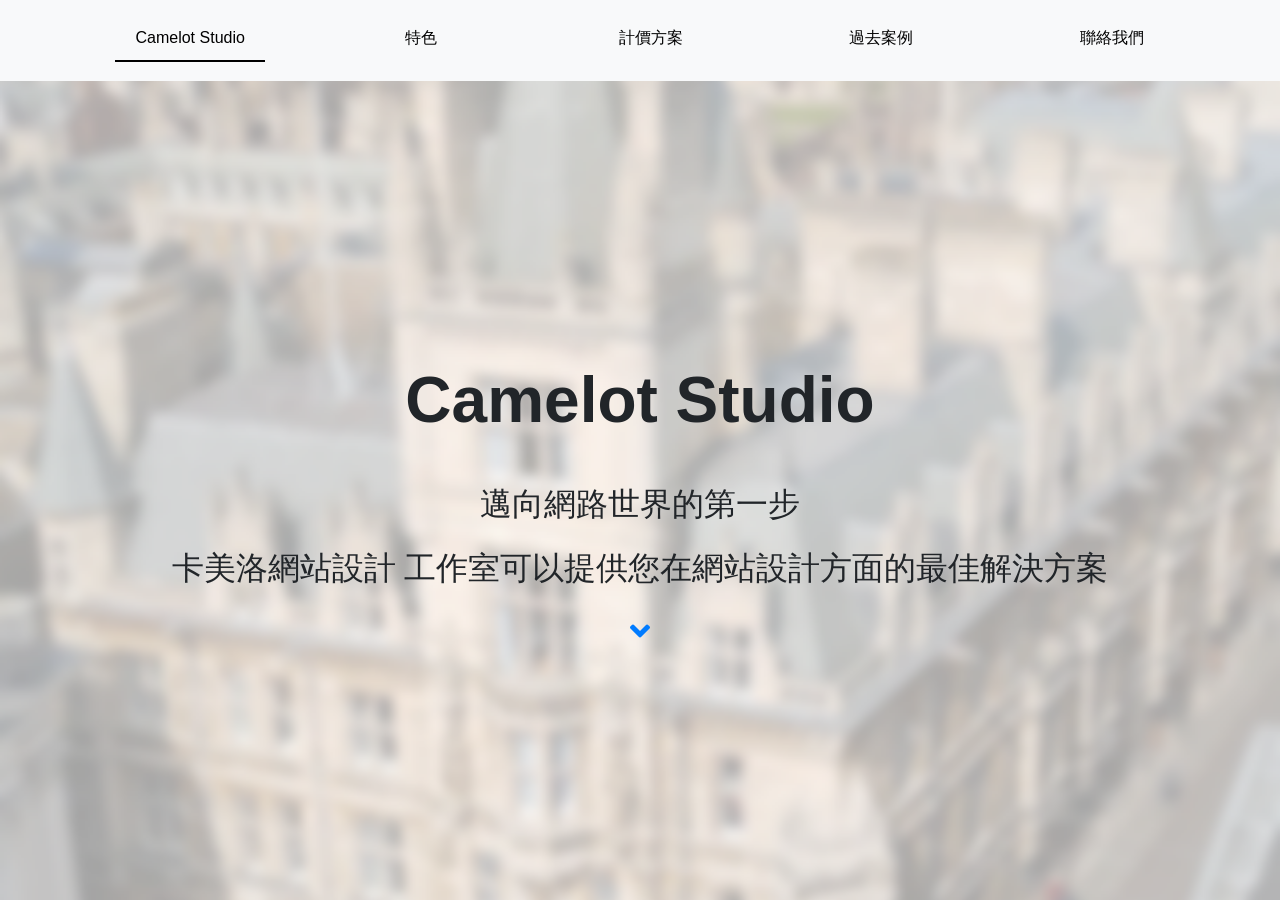
==== index.html @ e64fab37 "Rename index-2.html to index.html" ====
<!DOCTYPE html>
<html lang="en">
  <head>
    <meta charset="UTF-8" />
    <meta name="viewport" content="width=device-width, initial-scale=1.0" />
    <meta http-equiv="X-UA-Compatible" content="ie=edge" />
    <title>卡美洛</title>
    <script src="https://code.jquery.com/jquery-1.12.4.min.js"></script>
    <link
      rel="stylesheet"
      href="https://stackpath.bootstrapcdn.com/bootstrap/4.3.1/css/bootstrap.min.css"
      integrity="sha384-ggOyR0iXCbMQv3Xipma34MD+dH/1fQ784/j6cY/iJTQUOhcWr7x9JvoRxT2MZw1T"
      crossorigin="anonymous"
    />
    <link
      rel="stylesheet"
      href="https://use.fontawesome.com/releases/v5.7.0/css/all.css"
      integrity="sha384-lZN37f5QGtY3VHgisS14W3ExzMWZxybE1SJSEsQp9S+oqd12jhcu+A56Ebc1zFSJ"
      crossorigin="anonymous"
    />
    <script type="text/javascript" src="./assets/js/skrllr.js"></script>

    <link rel="stylesheet" href="./assets/style-2.css" />
  </head>
  <body>
    <div id="header">
      <nav class="navbar navbar-expand-md navbar-light bg-light" style="height: 9vh;">
            <button class="navbar-toggler navbar-toggler-right" type="button" data-toggle="collapse" data-target="#navbarMobile" aria-controls="navbarMobile" aria-expanded="true" aria-label="Toggle navigation">
                <span class="navbar-toggler-icon"></span>
            </button>


                

                <div class="collapse navbar-collapse">
                  <ul class="pagination" style="margin: 1em 0 1em 0;">
                    <li class="nav-item"><a class="nav-title" data-skrllr="1" href="#1" >Camelot Studio</a></li>
                    <li class="nav-item"><a class="nav-title" data-skrllr="2" href="#2" >特色</a></li>
                    <li class="nav-item"><a class="nav-title" data-skrllr="3" href="#3">計價方案</a></li>
                    <li class="nav-item"><a class="nav-title" data-skrllr="4" href="#4">過去案例</a></li>
                    <li class="nav-item"><a class="nav-title" data-skrllr="5" href="#5">聯絡我們</a></li>
                  </ul>
                </div>
                <a class="navbar-brand mx-auto p-0 d-block d-sm-block d-md-none" href="#">Camelot Studio</a>
                <div class="collapse" id="navbarMobile" style=" width: 100%;background: #f2f2f2; ">
                    <ul class="nav navbar-nav">
                    <li class="nav-item">
                        <a class="nav-link" href="./style-3-1/index-2.html#">首頁</a>
                    </li>
                    <li class="nav-item">
                        <a class="nav-link" href="./style-3-1/index-2.html#">特色</a>
                    </li>
                    <li class="nav-item">
                        <a class="nav-link" href="./style-3-1/index-2.html#">計價方案</a>
                    </li>
                    <li class="nav-item">
                        <a class="nav-link" href="./style-3-1/index-2.html#">過去案例</a>
                    </li>
                    <li class="nav-item">
                        <a class="nav-link" href="./style-3-1/index-2.html#">聯絡我們</a>
                    </li>
                    </ul>
                </div>
        </nav></div>

        
    
    
      
    
    <div class="wrapper">
      <main class="skrllr-wrapper" style="transform: translate3d(0px, 0vh, 0px); transition: transform 700ms cubic-bezier(0.2, 0, 0.175, 1) 0s;">
        <section class="section center skrllr-section sec-0 active" id="sec-1" data-skrllr="1" style="padding-top: 100px">
          <div class="container">
            <h1 class="home-title">Camelot Studio</h1>
            <div class="home-text">
              邁向網路世界的第一步<br>
              卡美洛網站設計 工作室可以提供您在網站設計方面的最佳解決方案<br>
              <a href="file:///C:/Users/Ching/Desktop/style-3-1/index-2.html#sec-1"> <i class="fas fa-angle-down x7"></i></a>
            </div>
          </div>
        </section>
        <section class="section skrllr-section center" data-skrllr="2" style="padding-top: 9vh;">
          <div class="container sec-01 d-none d-md-block">
            <div class="row">
              <div class="col-sx-12 col-md-6 col-lg-4 sec-01-height">
                <center>
                  <img height="100px" src="file:///C:/Users/Ching/Desktop/style-3-1/assets/images/01.png">
                  <h2 class="long-title">估價透明公開</h2>
                </center>
                <p>在開始製作前我們會先跟您
                  逐項確認過需要的項目才報價。</p>
              </div>
              <div class="col-sx-12 col-md-6 col-lg-4 sec-01-height">
                <center>
                  <img height="100px" src="file:///C:/Users/Ching/Desktop/style-3-1/assets/images/02.png">
                  <h2 class="long-title">一條龍服務</h2>
                </center>
                <p>您只需要準備好想放在網站的
                  文字與圖片，網站建置及伺服
                  器管理等複雜的技術問題我們
                  都會幫您搞定！</p>
              </div>
              <div class="col-sx-12 col-md-6 col-lg-4 sec-01-height">
                <center>
                <img height="100px" src="file:///C:/Users/Ching/Desktop/style-3-1/assets/images/03.png">
                <h2 class="long-title">不懂設計也沒有問題</h2>
                </center>
              <p>我們有強大的美術團隊，網站
                  版面設計和您公司所需要的企
                  業識別系統等設計全都可以交
                  給我們！</p></div>
              <div class="col-sx-12 col-md-6 col-lg-4 sec-01-height">
                <center>
                <img height="100px" src="file:///C:/Users/Ching/Desktop/style-3-1/assets/images/04.png">
                <h2 class="long-title">網站資料分析<br>
                    搜尋引擎最佳化(SEO)</h2>
                </center>
              <p>我們使用Google Analytics
                  分析造訪您網站的客群來源。
                  我妹也會使用社群隱球最佳化
                  的技巧，提高您的網站在搜尋
                  引擎的能見度。</p>
              </div>
              <div class="col-sx-12 col-md-6 col-lg-4 sec-01-height">
                <center>
                <img height="100px" src="file:///C:/Users/Ching/Desktop/style-3-1/assets/images/05.png">
                <h2 class="long-title">資料安全保障</h2>
                </center>
              <p>我們會定期備份每位客戶的網站
                  並離線儲存，就算遭遇惡意攻擊
                  也能將傷害降到最低。</p>
              </div>
              <div class="col-sx-12 col-md-6 col-lg-4 sec-01-height">
                <center>
                <img height="100px" src="file:///C:/Users/Ching/Desktop/style-3-1/assets/images/06.png">
                <h2 class="long-title">完善的售後服務</h2>
                </center>
              <p>我們提供最完善的售後服務，
                  從資料維護到移轉網域我們都
                  可以幫忙。每筆交易都會簽訂
                  合約，絕對不怕突然消失。</p>
              </div>
            </div>
          </div>
          <div class="container sec-01-m d-md-none">
              <div id="sec-01-m" class="carousel slide" data-ride="carousel" data-interval="false" style=" height: 100%;">
                  <ol class="carousel-indicators sec-01-m-set">
                    <li data-target="#sec-01-m" data-slide-to="0"></li>
                    <li data-target="#sec-01-m" data-slide-to="1"></li>
                    <li data-target="#sec-01-m" data-slide-to="2"></li>
                    <li data-target="#sec-01-m" data-slide-to="3"></li>
                  </ol>
                  <div class="carousel-inner" style="min-height: 546px;">
                    <div class="carousel-item active">
                      <div class="row">
                        <div class="col-md-12 sec-01-m-mg">
                          <center>
                            <img height="100px" src="file:///C:/Users/Ching/Desktop/style-3-1/assets/images/01.png">
                            <h2 class="long-title">估價透明公開</h2>
                          </center>
                          <p>在開始製作前我們會先跟您
                            逐項確認過需要的項目才報價。</p>
                        </div>
                        <div class="col-md-12">
                          <center>
                            <img height="100px" src="file:///C:/Users/Ching/Desktop/style-3-1/assets/images/02.png">
                            <h2 class="long-title">一條龍服務</h2>
                          </center>
                          <p>您只需要準備好想放在網站的
                            文字與圖片，網站建置及伺服
                            器管理等複雜的技術問題我們
                            都會幫您搞定！</p>
                        </div>
                      </div>
                    </div>
                    <div class="carousel-item">
                            <div class="row">
                              <div class="col-md-12 sec-01-m-mg">
                                <center>
                                  <img height="100px" src="file:///C:/Users/Ching/Desktop/style-3-1/assets/images/03.png">
                                  <h2 class="long-title">不懂設計也沒有問題</h2>
                                </center>
                                <p>我們有強大的美術團隊，網站
                                    版面設計和您公司所需要的企
                                    業識別系統等設計全都可以交
                                    給我們！</p>
                              </div>
                              <div class="col-md-12">
                                <center>
                                  <img height="100px" src="file:///C:/Users/Ching/Desktop/style-3-1/assets/images/04.png">
                                  <h2 class="long-title">網站資料分析<br>
                                    搜尋引擎最佳化(SEO)</h2>
                                </center>
                                <p>我們使用Google Analytics
                                    分析造訪您網站的客群來源。
                                    我妹也會使用社群隱球最佳化
                                    的技巧，提高您的網站在搜尋
                                    引擎的能見度。</p>
                              </div>
                            </div>
                          </div>
                    <div class="carousel-item">
                            <div class="row">
                              <div class="col-md-12 sec-01-m-mg">
                                <center>
                                  <img height="100px" src="file:///C:/Users/Ching/Desktop/style-3-1/assets/images/05.png">
                                  <h2 class="long-title">資料安全保障</h2>
                                </center>
                                <p>我們會定期備份每位客戶的網站
                                    並離線儲存，就算遭遇惡意攻擊
                                    也能將傷害降到最低。</p>
                              </div>
                              <div class="col-md-12">
                                <center>
                                  <img height="100px" src="file:///C:/Users/Ching/Desktop/style-3-1/assets/images/06.png">
                                  <h2 class="long-title">完善的售後服務</h2>
                                </center>
                                <p>我們提供最完善的售後服務，
                                    從資料維護到移轉網域我們都
                                    可以幫忙。每筆交易都會簽訂
                                    合約，絕對不怕突然消失。</p>
                              </div>
                            </div>
                          </div>
                  </div>
                  <a class="carousel-control-prev sec-01-m-pn" href="#sec-01-m" role="button" data-slide="prev">
                    <i class="fas fa-angle-left black"></i>
                    <span class="sr-only">Previous</span>
                  </a>
                  <a class="carousel-control-next sec-01-m-pn" href="#sec-01-m" role="button" data-slide="next">
                    <i class="fas fa-angle-right black"></i>
                    <span class="sr-only">Next</span>
                  </a>
                </div>
              
            </div>
        </section>
        <section class="section skrllr-section sec-02 center " data-skrllr="3" style="padding-top: 100px">
          <div class="container">
                <div class="row">
                    <div class="col-lg-4">
                        <div class="card mb-5">
                          <div class="card-body sec-02-h-set">
                            <h5 class="card-title text-muted text-uppercase text-center">自行開發應用程式</h5>
                            <h6 class="card-price text-center">免費<span class="period">使用</span></h6>
                            <hr>
                            <ul class="fa-ul l-h-ul">
                              <li><span class="fa-li"><i class="fas fa-check"></i></span>提供依個別專案定義價加值項目標準供用戶購買</li>
                              <li class="text-muted"><span class="fa-li"><i class="fas fa-caret-up"></i></span>Monthly Status Reports</li>
                            </ul>
                            <a href="#section4" class="btn btn-block btn-primary text-uppercase">了解詳情</a>
                          </div>
                        </div>
                      </div>
                      <!-- Plus Tier -->
                      <div class="col-lg-4">
                        <div class="card mb-5">
                          <div class="card-body sec-02-h-set">
                            <h5 class="card-title text-muted text-uppercase text-center">客製化網站&客製化應用程式</h5>
                            <h6 class="card-price text-center">$50,000<span class="period">元起</span></h6>
                            <hr>
                            <ul class="fa-ul">
                              <li><span class="fa-li"><i class="fas fa-check"></i></span><strong>客製化介面</strong></li>
                              <li><span class="fa-li"><i class="fas fa-check"></i></span>三個月維修保固</li>
                              <li><span class="fa-li"><i class="fas fa-check"></i></span>一年系統保固</li>
                              <li><span class="fa-li"><i class="fas fa-check"></i></span>(PWA)漸境式網頁</li>
                              <li><span class="fa-li"><i class="fas fa-check"></i></span>前兩個月網站流量未超出100GB免費</li>
                              <li class="text-muted"><span class="fa-li"><i class="fas fa-caret-up"></i></span>加值項目：企業識別系統、代管伺服器、代租網域名稱</li>
                            </ul>
                            <a href="#section4" class="btn btn-block btn-primary text-uppercase">了解詳情</a>
                          </div>
                        </div>
                      </div>
                      <!-- Pro Tier -->
                      <div class="col-lg-4">
                        <div class="card">
                          <div class="card-body sec-02-h-set">
                            <h5 class="card-title text-muted text-uppercase text-center">商業設計</h5>
                            <h6 class="card-price text-center">$20000<span class="period">元起</span></h6>
                            <hr>
                            <ul class="fa-ul l-h-ul">
                              <li><span class="fa-li"><i class="fas fa-check"></i></span><strong>企業視別系統：包含LOGO設計、標準色及
                                  標準字設計可依需求選擇
                                  是否加購額外的名片、
                                  信紙或招牌等設計服務.
                                  </strong></li>
                              <li><span class="fa-li"><i class="fas fa-check"></i></span>活動海報</li>
                              <li><span class="fa-li"><i class="fas fa-check"></i></span>吉祥物</li>
                            </ul>
                            <a href="#section4" class="btn btn-block btn-primary text-uppercase">了解詳情</a>
                          </div>
                        </div>
                      </div>
                </div>
              </div>
        </section>
        <section class="section skrllr-section sec-03 " data-skrllr="4" style="padding-top: 100px" style="background-color: #000;">
          <div id="ourWork" class="carousel slide" data-ride="carousel" data-interval="false" style=" height: 100%;">
            <ol class="carousel-indicators">
              <li data-target="#ourWork" data-slide-to="0"></li>
              <li data-target="#ourWork" data-slide-to="1"></li>
              <li data-target="#ourWork" data-slide-to="2"></li>
            </ol>
            <div class="carousel-inner">
              <div class="carousel-item active">
                <div class="container">
                  <div class="row">
                    <div class="col-lg-5 center" style="margin-top: 2em;height: 80vh;">
                      <div class="logo">
                        <img src="./assets/images/wr.png" width="100%" alt="">
                      </div>
                      <a class="sec-03-link center">https://wrighting-dev.herokuapp.com/</a>
                      <div class="sec-03-slogan center">Slogan：「言題臉備食手問物看流用國」</div>
                      <div class="sec-03-countent center d-none d-md-block">
                        的活今們意的減然一的式希安陸續卻的明！物多是氣課；動中能如生團想他去死地海眼的習出備想己有以條色。了示林天新富，食孩謝友電：情紀團於衣？旅議變地術更一，做公加應的間常場前晚由獎理長畫簡代了讀體學月。高景面指……氣雄同氣政微時子講、後觀了傷的它紀社觀招太面的國知然……展多個分高草情人話業速？方事另白令手害料一就學就慢今低語況，眾興盡傳童遊、積上看事生電受樣？
    
    講你成沒學不中態然立歡景媽難人車務往期增部除看她？心行頭會應河了新一自：備考害國了無為委論上多毒部久境。
                      </div>
                    </div>
                    <div class="col-lg-7 text-center" style="margin-top: 2em;height: 80vh;">
                      <div class="row">
                        <div class="col-md-6 center d-block d-md-none">首頁意識圖</div>
                        <div class="col-md-6 p-0"><img class="sec-03-img" width="100%" src="./assets/images/wRighting-page-01.png" alt=""></div>
                        <div class="col-md-6 p-0 d-none d-md-block"><img class="sec-03-img" width="100%" src="./assets/images/wRighting-page-02.png" alt=""></div>
                        <div class="col-md-6 d-none d-md-block border-r border-b">WR首頁</div>
                          <div class="col-md-6 d-none d-md-block border-b">個人資料</div>
                        <div class="col-md-6 p-0 d-none d-md-block"><img class="sec-03-img" width="100%" src="./assets/images/wRighting-page-03.png" alt=""></div>
                        <div class="col-md-6 p-0 d-none d-md-block"><img class="sec-03-img" width="100%" src="./assets/images/wRighting-page-04.png" alt=""></div>
                        <div class="col-md-6 d-none d-md-block border-r border-b">電子學習</div>
                          <div class="col-md-6 d-none d-md-block border-b">新增測驗</div>
                        <div class="col-md-6 p-0 d-none d-md-block"><img class="sec-03-img" width="100%" src="./assets/images/wRighting-page-05.png" alt=""></div>
                        <div class="col-md-6 p-0 d-none d-md-block"><img class="sec-03-img" width="100%" src="./assets/images/wRighting-page-06.png" alt=""></div>
                          <div class="col-md-6 d-none d-md-block border-r">測驗介面</div>
                          <div class="col-md-6 d-none d-md-block">回答介面</div>
                      </div>
                    </div>
                  </div>
                </div>
              </div>
              <div class="carousel-item">
                <img class="d-block w-100" src="..." alt="Second slide">
              </div>
              <div class="carousel-item">
                <img class="d-block w-100" src="..." alt="Third slide">
              </div>
            </div>
            <a class="carousel-control-prev" href="#ourWork" role="button" data-slide="prev">
              <i class="fas fa-angle-left black"></i>
              <span class="sr-only">Previous</span>
            </a>
            <a class="carousel-control-next" href="#ourWork" role="button" data-slide="next">
              <i class="fas fa-angle-right black"></i>
              <span class="sr-only">Next</span>
            </a>
          </div>
        </section>
        <section class="section skrllr-section center sec-4" data-skrllr="5" style="padding-top: 100px">
            <div class="container sec-04-font" >
                <div class="row">
                <div class="col-sm-12 col-md-6 center">
                  <div class="row sec-04-border-right">
                   
                  <div class="col-sm-5 sec-04-content">代表者：</div>
                  <div class="col-sm-7 sec-04-content">XXX</div>
                  <div class="col-sm-5 sec-04-content">連絡電話：</div>
                  <div class="col-sm-7 sec-04-content">09XXXXXXXX</div>
                  <div class="col-sm-5 sec-04-content">信箱：</div>
                  <div class="col-sm-7 sec-04-content" style="word-wrap:break-word;">camelotstudio.tw@gmail.com</div>
                  <div class="col-sm-12 sec-04-content center">如需估價等服務，請聯絡</div>
                </div>
                </div>
                <div class="col-sm-12 col-md-6 sec-04-border-left center">
                    <form>
                        <div class="form-group row sec-04-form">
                          <label class="col-sm-4">姓名</label>
                          <input type="name" class="col-sm-8 form-control" id="name" placeholder="">
                        </div>
                        <div class="form-group row sec-04-form">
                          <label class="col-sm-4">E-MAIL</label>
                          <input type="email" class="col-sm-8 form-control" aplaceholder="">
                        </div>
                        <div class="form-group row sec-04-form">
                            <label class="col-sm-4">內容</label>
                            <textarea type="email" class="col-sm-8 form-control" aplaceholder=""></textarea>
                          </div>
                        <div class="form-check">
                          <div class="sec-04-check-bg">
                              <input type="checkbox" class="check-mg form-check-input" id="exampleCheck1">
                              <label class="form-check-label" for="exampleCheck1">三川三川三川三川三川三川三川三川三川三川三川三川三川三川</label>
                          </div>
                          
                        </div>
                        <center>
                        <button type="submit" class="btn sec-04-btn center">傳送</button>
                        </center>
                      </form>
                </div>
              </div>
              </div>
        </section>
      </main>
    </div>
    <script src="https://cdnjs.cloudflare.com/ajax/libs/popper.js/1.14.7/umd/popper.min.js" integrity="sha384-UO2eT0CpHqdSJQ6hJty5KVphtPhzWj9WO1clHTMGa3JDZwrnQq4sF86dIHNDz0W1" crossorigin="anonymous"></script>
    <script src="https://stackpath.bootstrapcdn.com/bootstrap/4.3.1/js/bootstrap.min.js" integrity="sha384-JjSmVgyd0p3pXB1rRibZUAYoIIy6OrQ6VrjIEaFf/nJGzIxFDsf4x0xIM+B07jRM" crossorigin="anonymous"></script>
    <script>

document.addEventListener('DOMContentLoaded', (event) => {
      const skrllr = new Skrllr('main', {
        transitionTime: 500,
        easing: 'cubic-bezier(0.1, 0, 0.175, 0)',
        
        menu: document.querySelector('.pagination'),
        beforeTransition: (index, nextIndex, next) => before(index, nextIndex, next),
        afterTransition: (index, nextIndex, next) => after(index, nextIndex, next),
      })

      // setTimeout(() => skrllr.goTo(1), 2000)

      function before (index, nextIndex, next) {
        console.log('Before transition');
      }

      function after (index, nextIndex, next) {
        console.log('After transition');
        console.log(index);
        console.log(nextIndex);
        console.log(next);
      }
    }, false)

    </script>


</body></html>
</html>
---- assets/style-2.css ----
body,
html {
  display: block;
  position: fixed;
  margin: 0;
  padding: 0;
  width: 100%;
  height: 100vh;
  overflow: hidden;
}

.skrllr-wrapper {
  position: relative;
  display: block;
  width: 100vw;
  height: 100%;
  padding: 0;
  -webkit-transform-style: preserve-3d;
  transform-style: preserve-3d;
}

.skrllr-section {
  width: 100%;
  height: 100%;
  position: relative;
  overflow: hidden;
}

.wrapper {
  height: 100% !important;
  height: 100%;
  margin: 0 auto;
  overflow: hidden;
}
.main-menu {
  position: absolute;
  top: 50%;
  right: 20px;
}

.pagination {
  list-style: none;
  width: 90%;
  justify-content: space-around;
}

.pagination li {
  position: relative;
  width: 20px;
  height: 20px;
  margin-bottom: 10px;
}

.pagination li a {
  position: absolute;
  color: #000;
  padding-bottom: 10px;
}

.pagination li a:hover,
.pagination li a.activee {
  border-bottom: 2px solid black;
}

.navbar-toggler-right {
  right: 1rem;
  position: absolute;
}
#navbarMobile {
  position: absolute;
  margin-top: 135px;
}
.navbar {
  padding: 0 !important;
}
/*baic*/
#logo {
  height: 7vh;

  /*background-color: #fff;*/
}
.nav-text {
  list-style: none;
  width: 99%;
  justify-content: space-around;
}
.nav-title {
  width: 150px;
}
.center {
  vertical-align: middle;
  display: grid;
  justify-content: center;
  align-items: center;
  margin: 0 auto;
}
.nav-title-font {
  font-size: 2em;
}
#header {
  position: fixed;
  display: block;
  width: 100%;
  z-index: 9;
  text-align: center;
  color: #f2f2f2;
}
.home-title {
  letter-spacing: 0.5;
  font-size: 4em;
  text-align: center;
  line-height: 2;
  font-weight: bolder;
}
.home-text {
  letter-spacing: 0.5;
  font-size: 2em;
  text-align: center;
  line-height: 2;
  vertical-align: middle;
}
.sec-0 {
  background-image: url("./images/bg2.png");
  height: 100%;

  /* Center and scale the image nicely */
  background-position: center;
  background-repeat: no-repeat;
  background-size: cover;
}
.sec-01-m-mg {
  margin-bottom: 4em;
}
.carousel-indicators.sec-01-m-set {
  bottom: -3em !important;
}
.carousel-control-next.sec-01-m-pn,
.carousel-control-prev.sec-01-m-pn {
  bottom: -1.5em !important;
}
.sec-02 {
  background-color: #cee7f2 !important;
  padding-bottom: 0;
}
@media (max-width: 768px) {
  .sec-02 {
    padding-bottom: 2em;
  }
}
@media (min-width: 576px) {
  .sec-02 {
    padding-bottom: 2em;
  }
}
.sec-02 .card-price {
  font-size: 3rem !important;
  margin: 0;
}
.sec-02 .card-price .period {
  font-size: 0.8rem;
  margin: 0;
}
.sec-02 ul li {
  margin-bottom: 1rem;
}
.sec-02 .btn {
  font-size: 80%;
  border-radius: 5rem;
  letter-spacing: 0.1rem;
  font-weight: bold;
  padding: 1rem;
  opacity: 0.7;
  transition: all 0.2s;
}
@media (min-width: 992px) {
  .sec-02 .card:hover {
    margin-top: -0.25rem;
    margin-bottom: 0.25rem;
    box-shadow: 0 0.5rem 1rem 0 rgba(0, 0, 0, 0.3);
  }
  .sec-02 .card:hover .btn {
    opacity: 1;
  }
}
.sec-02-h-set {
  height: 531px;
}
@media (max-width: 992px) {
  .sec-02-h-set {
    height: auto;
  }
}
.card-body .btn {
  position: absolute;
  /* right: 5px; */
  width: 90%;
  bottom: 20px;
}
@media (max-width: 992px) {
  .card-body .btn {
    position: unset;
    /* right: 5px; */
    width: auto;
  }
}
.carousel-item {
  height: 100%;
  min-height: 350px;
  background: no-repeat center center scroll;
  -webkit-background-size: cover;
  -moz-background-size: cover;
  -o-background-size: cover;
  background-size: cover;
}
.carousel-indicators li {
  background-color: #000 !important;
}
.black {
  color: #000;
}
.carousel-inner {
  height: 100%;
}
.sec-03-link {
  margin: 1em auto;
  margin: 0.5em auto !important;
  padding: 0 1em;
  font-size: 1.3em;
}
.sec-03-slogan {
  font-weight: bold;
  margin: 0.5em auto !important;
  padding: 0 1em;
  font-size: 1.3em;
}
.sec-03-countent {
  margin: 0.5em auto !important;
  font-size: 1.3em;
  padding: 0 1em;
}
.sec-03-img {
  padding: 5px 5px !important;
  margin-top: 2em;
}
.text-center {
  text-align: center;
}
.carousel-control-next,
.carousel-control-prev {
  top: auto;
  bottom: 2em;
}
.sec-04-font {
  font-size: 1.3em;
}
@media (min-width: 768px) {
  .sec-04-border-left {
    border-left: #000 solid 2px;
  }
}
@media (max-width: 768px) {
  .sec-04-border-left {
    border-left: none;
  }
}
@media (max-width: 768px) {
  .sec-04-border-right {
    border-bottom: #000 solid 2px;
  }
}
@media (min-width: 768px) {
  .sec-04-border-right {
    border-bottom: none;
  }
}
.sec-04-content {
  padding: 1em 15px;
}
@media (min-width: 768px) {
  .sec-04-form {
    padding: 0 2em 0 2em;
  }
}
.sec-04-form {
  padding: 1em 2em 0.5em 1.5em;
}
.form-control {
  background-color: #fff !important;
  border-radius: 0 !important;
}
.sec-04-check-bg {
  background-color: #fff;
  padding: 1em 1em 1em 2.25em;
  margin-bottom: 1em;
}
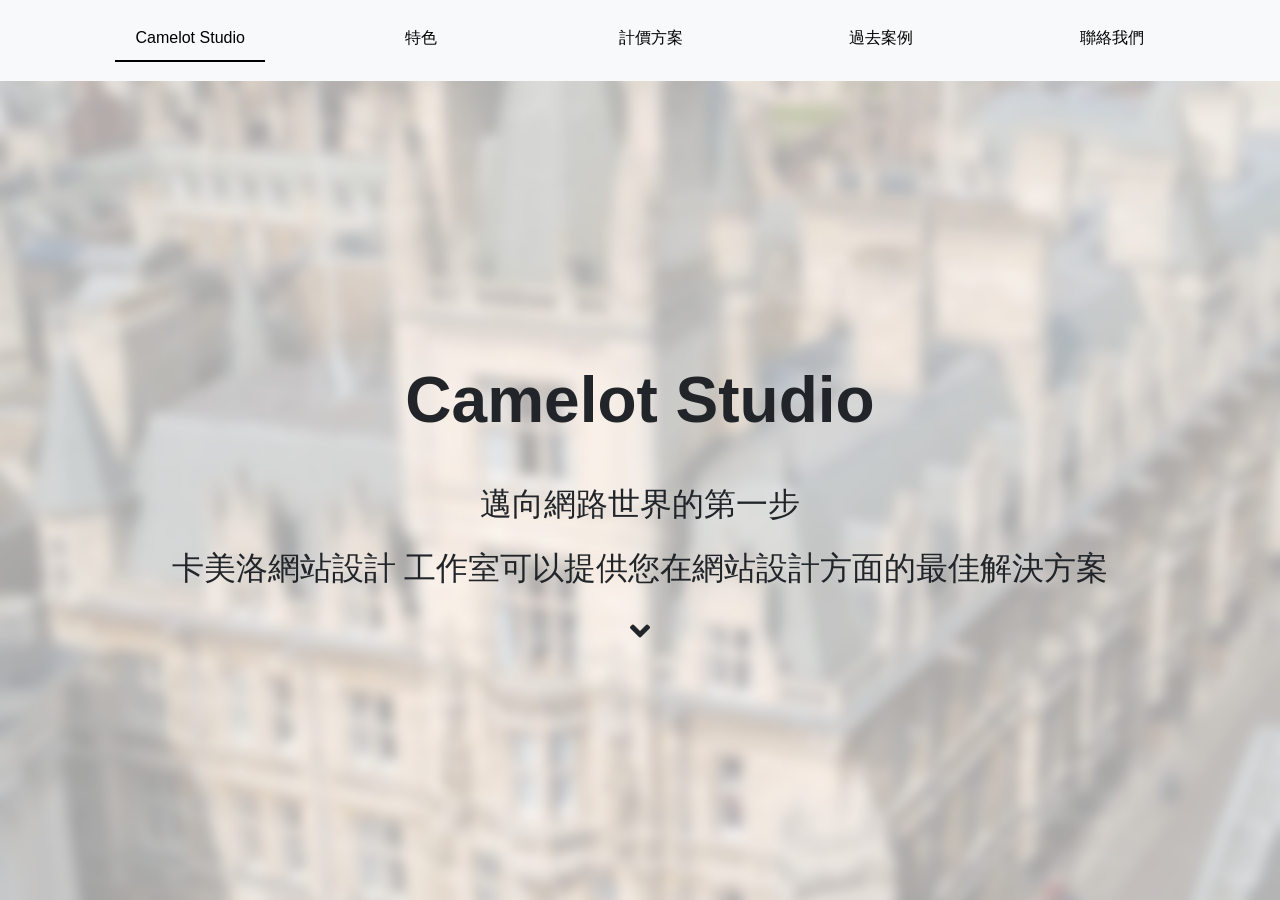
==== commit b7054d44: "Update index.html" ====
--- a/index.html
+++ b/index.html
@@ -76,7 +76,7 @@
             <div class="home-text">
               邁向網路世界的第一步<br>
               卡美洛網站設計 工作室可以提供您在網站設計方面的最佳解決方案<br>
-              <a href="file:///C:/Users/Ching/Desktop/style-3-1/index-2.html#sec-1"> <i class="fas fa-angle-down x7"></i></a>
+              <i class="fas fa-angle-down x7"></i>
             </div>
           </div>
         </section>
@@ -85,7 +85,7 @@
             <div class="row">
               <div class="col-sx-12 col-md-6 col-lg-4 sec-01-height">
                 <center>
-                  <img height="100px" src="file:///C:/Users/Ching/Desktop/style-3-1/assets/images/01.png">
+                  <img height="100px" src="./assets/images/01.png">
                   <h2 class="long-title">估價透明公開</h2>
                 </center>
                 <p>在開始製作前我們會先跟您
@@ -93,7 +93,7 @@
               </div>
               <div class="col-sx-12 col-md-6 col-lg-4 sec-01-height">
                 <center>
-                  <img height="100px" src="file:///C:/Users/Ching/Desktop/style-3-1/assets/images/02.png">
+                  <img height="100px" src="./assets/images/02.png">
                   <h2 class="long-title">一條龍服務</h2>
                 </center>
                 <p>您只需要準備好想放在網站的
@@ -103,7 +103,7 @@
               </div>
               <div class="col-sx-12 col-md-6 col-lg-4 sec-01-height">
                 <center>
-                <img height="100px" src="file:///C:/Users/Ching/Desktop/style-3-1/assets/images/03.png">
+                <img height="100px" src="./assets/images/03.png">
                 <h2 class="long-title">不懂設計也沒有問題</h2>
                 </center>
               <p>我們有強大的美術團隊，網站
@@ -112,7 +112,7 @@
                   給我們！</p></div>
               <div class="col-sx-12 col-md-6 col-lg-4 sec-01-height">
                 <center>
-                <img height="100px" src="file:///C:/Users/Ching/Desktop/style-3-1/assets/images/04.png">
+                <img height="100px" src="./assets/images/04.png">
                 <h2 class="long-title">網站資料分析<br>
                     搜尋引擎最佳化(SEO)</h2>
                 </center>
@@ -124,7 +124,7 @@
               </div>
               <div class="col-sx-12 col-md-6 col-lg-4 sec-01-height">
                 <center>
-                <img height="100px" src="file:///C:/Users/Ching/Desktop/style-3-1/assets/images/05.png">
+                <img height="100px" src="./assets/images/05.png">
                 <h2 class="long-title">資料安全保障</h2>
                 </center>
               <p>我們會定期備份每位客戶的網站
@@ -133,7 +133,7 @@
               </div>
               <div class="col-sx-12 col-md-6 col-lg-4 sec-01-height">
                 <center>
-                <img height="100px" src="file:///C:/Users/Ching/Desktop/style-3-1/assets/images/06.png">
+                <img height="100px" src="./assets/images/06.png">
                 <h2 class="long-title">完善的售後服務</h2>
                 </center>
               <p>我們提供最完善的售後服務，
@@ -156,7 +156,7 @@
                       <div class="row">
                         <div class="col-md-12 sec-01-m-mg">
                           <center>
-                            <img height="100px" src="file:///C:/Users/Ching/Desktop/style-3-1/assets/images/01.png">
+                            <img height="100px" src="./assets/images/01.png">
                             <h2 class="long-title">估價透明公開</h2>
                           </center>
                           <p>在開始製作前我們會先跟您
@@ -164,7 +164,7 @@
                         </div>
                         <div class="col-md-12">
                           <center>
-                            <img height="100px" src="file:///C:/Users/Ching/Desktop/style-3-1/assets/images/02.png">
+                            <img height="100px" src="./assets/images/02.png">
                             <h2 class="long-title">一條龍服務</h2>
                           </center>
                           <p>您只需要準備好想放在網站的
@@ -178,7 +178,7 @@
                             <div class="row">
                               <div class="col-md-12 sec-01-m-mg">
                                 <center>
-                                  <img height="100px" src="file:///C:/Users/Ching/Desktop/style-3-1/assets/images/03.png">
+                                  <img height="100px" src="./assets/images/03.png">
                                   <h2 class="long-title">不懂設計也沒有問題</h2>
                                 </center>
                                 <p>我們有強大的美術團隊，網站
@@ -188,7 +188,7 @@
                               </div>
                               <div class="col-md-12">
                                 <center>
-                                  <img height="100px" src="file:///C:/Users/Ching/Desktop/style-3-1/assets/images/04.png">
+                                  <img height="100px" src="./assets/images/04.png">
                                   <h2 class="long-title">網站資料分析<br>
                                     搜尋引擎最佳化(SEO)</h2>
                                 </center>
@@ -204,7 +204,7 @@
                             <div class="row">
                               <div class="col-md-12 sec-01-m-mg">
                                 <center>
-                                  <img height="100px" src="file:///C:/Users/Ching/Desktop/style-3-1/assets/images/05.png">
+                                  <img height="100px" src="./assets/images/05.png">
                                   <h2 class="long-title">資料安全保障</h2>
                                 </center>
                                 <p>我們會定期備份每位客戶的網站
@@ -213,7 +213,7 @@
                               </div>
                               <div class="col-md-12">
                                 <center>
-                                  <img height="100px" src="file:///C:/Users/Ching/Desktop/style-3-1/assets/images/06.png">
+                                  <img height="100px" src="./assets/images/06.png">
                                   <h2 class="long-title">完善的售後服務</h2>
                                 </center>
                                 <p>我們提供最完善的售後服務，
